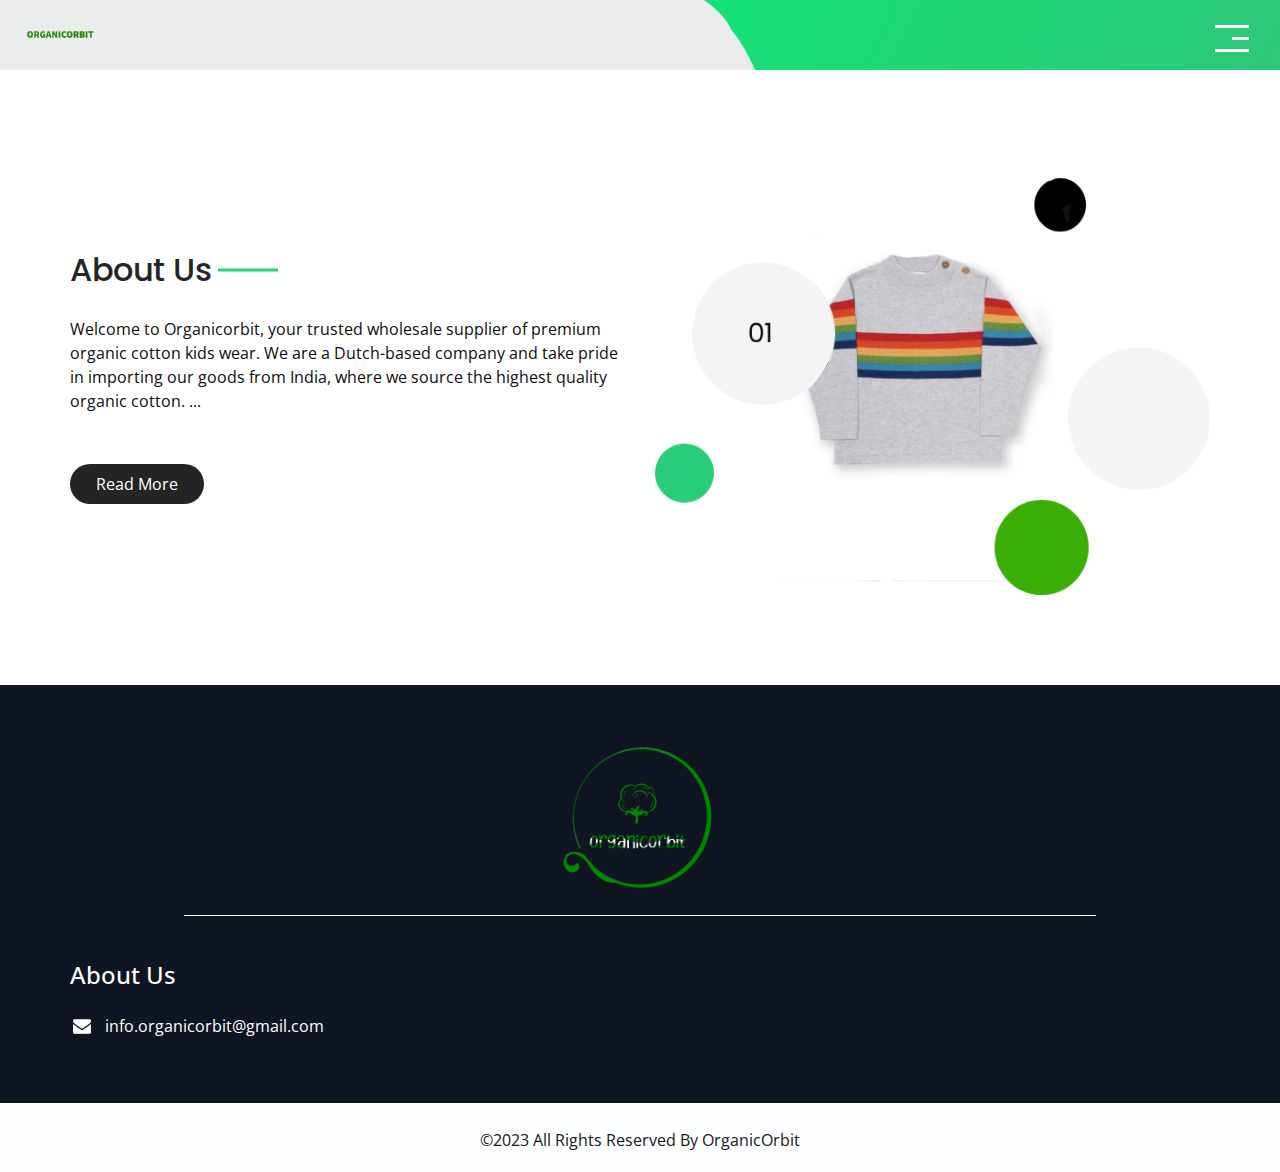
==== about.html @ 85e383f3 "Add files via upload" ====
<!DOCTYPE html>
<html>

<head>
  <!-- Basic -->
  <meta charset="utf-8" />
  <meta http-equiv="X-UA-Compatible" content="IE=edge" />
  <!-- Mobile Metas -->
  <meta name="viewport" content="width=device-width, initial-scale=1, shrink-to-fit=no" />
  <!-- Site Metas -->
  <meta name="keywords" content="" />
  <meta name="description" content="" />
  <meta name="author" content="" />

  <title> Organic Orbit</title>

  <!-- slider stylesheet -->
  <link rel="stylesheet" type="text/css"
    href="https://cdnjs.cloudflare.com/ajax/libs/OwlCarousel2/2.1.3/assets/owl.carousel.min.css" />

  <!-- bootstrap core css -->
  <link rel="stylesheet" type="text/css" href="css/bootstrap.css" />

  <!-- fonts style -->
  <link href="https://fonts.googleapis.com/css?family=Open+Sans:400,700|Poppins:400,700&display=swap" rel="stylesheet">
  <!-- Custom styles for this template -->
  <link href="css/style.css" rel="stylesheet" />
  <!-- responsive style -->
  <link href="css/responsive.css" rel="stylesheet" />
  <script>
    function showMore(){
      const dots = document.getElementById("dots");
      const moreText = document.getElementById("more");
      const btnText = document.getElementById("myBtn");

      if (dots.style.display === "none") {
        dots.style.display = "inline";
        btnText.innerHTML = "Read more";
        moreText.style.display = "none";
      } else {
        dots.style.display = "none";
        btnText.innerHTML = "Read less";
        moreText.style.display = "inline";
      }
    }
  </script>
</head>

<body class="sub_page">
  <div class="hero_area">
    <!-- header section strats -->
    <header class="header_section">
      <div class="container-fluid">
        <nav class="navbar navbar-expand-lg custom_nav-container">
          <a class="navbar-brand" href="index.html">
            <img src="images/logo.png" alt="" />
          </a>
          <button class="navbar-toggler" type="button" data-toggle="collapse" data-target="#navbarSupportedContent"
            aria-controls="navbarSupportedContent" aria-expanded="false" aria-label="Toggle navigation">
            <span class="navbar-toggler-icon"></span>
          </button>

          <div class="collapse navbar-collapse" id="navbarSupportedContent">
            <ul class="navbar-nav  ">
              <li class="nav-item ">
                <a class="nav-link" href="index.html">Home <span class="sr-only">(current)</span></a>
              </li>
              <li class="nav-item active">
                <a class="nav-link" href="about.html"> About</a>
              </li>
              <li class="nav-item">
                <a class="nav-link" href="contact.html">Contact us</a>
              </li>
            </ul>
            <div class="user_option">
              <a href="">
                <img src="images/user.png" alt="">
                <span>
                  Login
                </span>
              </a>
              <form class="form-inline my-2 my-lg-0 ml-0 ml-lg-4 mb-3 mb-lg-0">
                <button class="btn  my-2 my-sm-0 nav_search-btn" type="submit"></button>
              </form>
            </div>
          </div>
          <div>
            <div class="custom_menu-btn ">
              <button>
                <span class=" s-1">

                </span>
                <span class="s-2">

                </span>
                <span class="s-3">

                </span>
              </button>
            </div>
          </div>

        </nav>
      </div>
    </header>
    <!-- end header section -->
  </div>


  <!-- about section -->

  <section class="about_section layout_padding">
    <div class="container">
      <div class="row">
        <div class="col-md-6">
          <div class="detail-box">
            <div class="heading_container">
              <h2>
                About Us
              </h2>

            </div>
            <p>
              Welcome to Organicorbit, your trusted wholesale supplier of premium organic cotton kids wear. We are a Dutch-based company and take pride in importing our goods from India, where we source the highest quality organic cotton.
              <span id="dots">...</span>
              <span id="more" style="display: none">Our moto is "Pure comfort for your little ones, from seed to stitch." We believe that every child deserves the best possible start in life, and that includes wearing clothes that are not only comfortable and stylish, but also environmentally and socially responsible. That's why we are dedicated to using only GOTS certified organic cotton and employing responsible manufacturing practices to minimize our impact on the environment.

              As a GOTS certified company, we are committed to providing our customers with the highest quality organic cotton products that meet the most stringent environmental and social standards. GOTS certification ensures that our products are made from organic fibers, are free from harmful chemicals, and meet strict criteria for social responsibility and fair labor practices. This means that when you choose Organicorbit, you can be confident that you are making a responsible choice for your child and for the planet.

              Our commitment to ethical and sustainable production is reflected in our GOTS certification, ensuring that our products meet the highest environmental and social standards. We take our responsibility to the planet and our customers seriously, and strive to offer the best possible products and services.

              Our products are designed with the modern family in mind, offering a wide range of high-quality, affordable, and stylish organic cotton kids wear. From clothes for babies to toddlers and children, our products are versatile and perfect for all occasions. We understand that every purchase you make contributes to a larger impact on the world, which is why we are committed to ensuring that our products are not only good for your little ones but also for the environment and the people who make them.

              Our commitment to sustainability extends beyond our products. We are dedicated to minimizing our environmental impact throughout the entire supply chain. We work closely with our suppliers to ensure that they follow responsible manufacturing practices, including the use of non-toxic dyes and chemicals, efficient water management, and reduced energy consumption.

              In addition to our commitment to sustainability and social responsibility, we are also dedicated to providing excellent customer service. Our team is passionate about helping you find the perfect products for your needs and ensuring your satisfaction with your purchases. We believe in creating long-lasting relationships with our customers, and we are committed to providing the best possible support and assistance throughout your journey with us.

              At Organicorbit, we believe that our products should not only be good for the planet but also for the people who make them. We work closely with our suppliers to ensure fair labor practices and safe working conditions. We believe that everyone involved in our supply chain should be treated with respect and dignity, and we are dedicated to upholding these values.

              In conclusion, Organicorbit is your one-stop-shop for high-quality, affordable, and environmentally friendly organic cotton kids wear. Our commitment to ethical and sustainable production, combined with our GOTS certification, means that you can trust us to provide you with the best possible products and services. Join us in our mission to make the world a better place for our children, one stitch at a time.

              </span>

               </p>
            <a href="#" onclick="showMore()" id="myBtn">
              Read More
            </a>
          </div>
        </div>
        <div class="col-md-6">
          <div class="img-box">
            <img src="images/about-img.png" alt="">
          </div>
        </div>
      </div>
    </div>
  </section>

  <!-- end about section -->


  <!-- info section -->
  <section class="info_section layout_padding2">
    <div class="container">
      <div class="info_logo">
        <div class="col">
          <div class="img-box">
            <img height="175px" src="images/logo_big.png" alt="">
          </div>
        </div>
      </div>
      <div class="row">
        <div class="col">
          <div class="info_contact">
            <h5>
              About Us
            </h5>
            <div>
              <div class="img-box">
                <img src="images/envelope-white.png" width="18px" alt="">
              </div>
              <p>
                info.organicorbit@gmail.com
              </p>
            </div>
          </div>
        </div>

      </div>
    </div>
  </section>

  <!-- end info_section -->


  <!-- footer section -->
  <section class="container-fluid footer_section ">
    <div class="container">
      <p>
        &copy;2023 All Rights Reserved By OrganicOrbit
      </p>
    </div>
  </section>
  <!-- end  footer section -->


  <script type="text/javascript" src="js/jquery-3.4.1.min.js"></script>
  <script type="text/javascript" src="js/bootstrap.js"></script>
  <script type="text/javascript" src="https://cdnjs.cloudflare.com/ajax/libs/OwlCarousel2/2.2.1/owl.carousel.min.js">
  </script>
  <script type="text/javascript">
    $(".owl-carousel").owlCarousel({
      loop: true,
      margin: 10,
      nav: true,
      navText: [],
      autoplay: true,
      autoplayHoverPause: true,
      responsive: {
        0: {
          items: 1
        },
        420: {
          items: 2
        },
        1000: {
          items: 5
        }
      }

    });
  </script>
  <script>
    var nav = $("#navbarSupportedContent");
    var btn = $(".custom_menu-btn");
    btn.click
    btn.click(function (e) {

      e.preventDefault();
      nav.toggleClass("lg_nav-toggle");
      document.querySelector(".custom_menu-btn").classList.toggle("menu_btn-style")
    });
  </script>
  <script>
    $('.carousel').on('slid.bs.carousel', function () {
      $(".indicator-2 li").removeClass("active");
      indicators = $(".carousel-indicators li.active").data("slide-to");
      a = $(".indicator-2").find("[data-slide-to='" + indicators + "']").addClass("active");
      console.log(indicators);

    })
  </script>

</body>
</body>

</html>
---- css/style.css ----
body {
  font-family: 'Open Sans', sans-serif;
  color: #0c0c0c;
  background-color: #ffffff;
}

.layout_padding {
  padding-top: 90px;
  padding-bottom: 90px;
}

.layout_padding2 {
  padding: 45px 0;
}

.layout_padding2-top {
  padding-top: 45px;
  padding-bottom: 45px;
}

.layout_padding2-bottom {
  padding-bottom: 45px;
}

.layout_padding-top {
  padding-top: 90px;
}

.layout_padding-bottom {
  padding-bottom: 90px;
}

.heading_container {
  display: -webkit-box;
  display: -ms-flexbox;
  display: flex;
}

.heading_container h2 {
  color: #252525;
  position: relative;
  font-family: 'Poppins', sans-serif;
}

.heading_container h2::before {
  content: "";
  width: 60px;
  height: 3px;
  position: absolute;
  top: 50%;
  right: -5px;
  background-color: #24d278;
  -webkit-transform: translate(100%, -50%);
          transform: translate(100%, -50%);
}

/*header section*/
.hero_area {
  height: 100vh;
  background-image: url(../images/hero-bg.jpg);
  background-size: cover;
  position: relative;
  background-repeat: no-repeat;
  overflow: hidden;
}

.hero_area::after {
  content: "";
  position: absolute;
  bottom: 0;
  right: 0;
  width: 45%;
  height: 100%;
  background-image: url(../images/hero-side-bg.png);
  background-size: cover;
}

.sub_page .hero_area {
  height: auto;
  background-size: auto;
}

.hero_area.sub_pages {
  height: auto;
}

.header_section {
  overflow-x: hidden;
}

.header_section .container-fluid {
  padding-right: 25px;
  padding-left: 25px;
}

.header_section .nav_container {
  margin: 0 auto;
}

.header_section .user_option {
  display: -webkit-box;
  display: -ms-flexbox;
  display: flex;
  -webkit-box-align: center;
      -ms-flex-align: center;
          align-items: center;
}

.header_section .user_option a {
  display: -webkit-box;
  display: -ms-flexbox;
  display: flex;
  color: #ffffff;
  -webkit-box-align: center;
      -ms-flex-align: center;
          align-items: center;
}

.header_section .user_option a img {
  min-width: 20px;
  height: 20px;
  margin-right: 5px;
}

.custom_nav-container.navbar-expand-lg .navbar-nav .nav-item .nav-link {
  padding: 10px 15px;
  color: #060606;
  text-align: center;
  text-transform: uppercase;
}

.custom_nav-container.navbar-expand-lg .navbar-nav .nav-item.active .nav-link, .custom_nav-container.navbar-expand-lg .navbar-nav .nav-item:hover .nav-link {
  color: #24d278;
}

a,
a:hover,
a:focus {
  text-decoration: none;
}

a:hover,
a:focus {
  color: initial;
}

.btn,
.btn:focus {
  outline: none !important;
  -webkit-box-shadow: none;
          box-shadow: none;
}

.custom_nav-container .nav_search-btn {
  background-image: url(../images/search-icon.png);
  background-size: 17px;
  background-repeat: no-repeat;
  background-position-y: 7px;
  width: 35px;
  height: 35px;
  padding: 0;
  border: none;
}

.custom_nav-container form {
  padding-top: 7px;
}

.navbar-brand {
  margin-right: 5%;
  display: -webkit-box;
  display: -ms-flexbox;
  display: flex;
  -webkit-box-align: center;
      -ms-flex-align: center;
          align-items: center;
}

.navbar-brand img {
  width: 70px;
}

.custom_nav-container {
  z-index: 99999;
  padding: 0;
  height: 70px;
}

.custom_nav-container .navbar-toggler {
  outline: none;
}

.custom_nav-container .navbar-toggler .navbar-toggler-icon {
  background-image: url(../images/menu.png);
  background-size: 50px;
  width: 30px;
  height: 30px;
}

.lg_toggl-btn {
  background-color: transparent;
  border: none;
  outline: none;
  width: 56px;
  height: 40px;
  cursor: pointer;
}

.lg_toggl-btn:focus {
  outline: none;
}

.login_btn-container {
  padding-top: 30px;
}

.login_btn-container a {
  color: #24d278;
  text-transform: uppercase;
}

/*end header section*/
/* slider section */
.slider_section {
  height: calc(90% - 70px);
  display: -webkit-box;
  display: -ms-flexbox;
  display: flex;
  -webkit-box-align: center;
      -ms-flex-align: center;
          align-items: center;
}

.slider_section .container {
  position: relative;
  z-index: 2;
}

.slider_section .number_box {
  width: 50px;
  position: absolute;
  right: 25px;
  top: 46%;
  display: -webkit-box;
  display: -ms-flexbox;
  display: flex;
  -webkit-box-orient: vertical;
  -webkit-box-direction: normal;
      -ms-flex-direction: column;
          flex-direction: column;
  -webkit-box-align: center;
      -ms-flex-align: center;
          align-items: center;
  color: #ffffff;
  -webkit-transform: translateY(-50%);
          transform: translateY(-50%);
  z-index: 2;
  font-size: 22px;
}

.slider_section .number_box::before {
  content: "";
  width: 50px;
  height: 1px;
  background-color: #ffffff;
  position: absolute;
  top: 50%;
  left: 50%;
  -webkit-transform: translate(-50%, -50%);
          transform: translate(-50%, -50%);
}

.slider_section .row {
  -webkit-box-align: center;
      -ms-flex-align: center;
          align-items: center;
}

.slider_section .detail-box h1 {
  color: #24d278;
  text-transform: uppercase;
}

.slider_section .detail-box h1 span {
  font-size: 5rem;
  color: #252525;
}

.slider_section .detail-box p {
  margin-top: 15px;
}

.slider_section .detail-box .btn-box {
  margin-top: 45px;
}

.slider_section .detail-box .btn-box a {
  text-transform: uppercase;
  text-align: center;
  width: 135px;
  font-size: 15px;
}

.slider_section .detail-box .btn-box .btn-1 {
  display: inline-block;
  padding: 6px 0;
  background-color: #24d278;
  color: #ffffff;
  -webkit-transition: all 0.3s;
  transition: all 0.3s;
  border: 1px solid transparent;
  border-radius: 20px;
  margin-right: 5px;
}

.slider_section .detail-box .btn-box .btn-1:hover {
  background-color: transparent;
  border-color: #24d278;
  color: #24d278;
}

.slider_section .detail-box .btn-box .btn-2 {
  display: inline-block;
  padding: 6px 0;
  background-color: #252525;
  color: #ffffff;
  -webkit-transition: all 0.3s;
  transition: all 0.3s;
  border: 1px solid transparent;
  border-radius: 20px;
}

.slider_section .detail-box .btn-box .btn-2:hover {
  background-color: transparent;
  border-color: #252525;
  color: #252525;
}

.slider_section .img-container {
  position: relative;
  display: -webkit-box;
  display: -ms-flexbox;
  display: flex;
  -webkit-box-pack: end;
      -ms-flex-pack: end;
          justify-content: flex-end;
}

.slider_section .img-container .img-box {
  width: 250px;
}

.slider_section .img-container .img-box img {
  width: 100%;
}

.slider_section .play_btn {
  background-color: #24d278;
  display: -webkit-box;
  display: -ms-flexbox;
  display: flex;
  -webkit-box-align: center;
      -ms-flex-align: center;
          align-items: center;
  -webkit-box-pack: center;
      -ms-flex-pack: center;
          justify-content: center;
  border-radius: 100%;
  width: 75px;
  height: 75px;
  position: absolute;
  z-index: 3;
  top: 56%;
  right: 32%;
}

.slider_section .play_btn a {
  background-color: #ffffff;
  display: -webkit-box;
  display: -ms-flexbox;
  display: flex;
  -webkit-box-align: center;
      -ms-flex-align: center;
          align-items: center;
  -webkit-box-pack: center;
      -ms-flex-pack: center;
          justify-content: center;
  border-radius: 100%;
  width: 75px;
  height: 75px;
  position: relative;
  z-index: 5;
}

.slider_section .play_btn img {
  width: 20px;
  margin-left: 3px;
}

.slider_section .play_btn::before {
  content: "";
  width: 100%;
  height: 100%;
  position: absolute;
  top: 50%;
  left: 50%;
  background-color: #24d278;
  opacity: 1;
  border-radius: 100%;
  -webkit-transform: translate(-50%, -50%);
          transform: translate(-50%, -50%);
}

.slider_section .play_btn::before {
  z-index: 2;
  -webkit-animation: before-animation 1500ms infinite;
          animation: before-animation 1500ms infinite;
}

@-webkit-keyframes before-animation {
  0% {
    -webkit-transform: translateX(-50%) translateY(-50%) translateZ(0) scale(1);
            transform: translateX(-50%) translateY(-50%) translateZ(0) scale(1);
    opacity: 1;
  }
  100% {
    -webkit-transform: translateX(-50%) translateY(-50%) translateZ(0) scale(1.5);
            transform: translateX(-50%) translateY(-50%) translateZ(0) scale(1.5);
    opacity: 1;
  }
}

@keyframes before-animation {
  0% {
    -webkit-transform: translateX(-50%) translateY(-50%) translateZ(0) scale(1);
            transform: translateX(-50%) translateY(-50%) translateZ(0) scale(1);
    opacity: 1;
  }
  100% {
    -webkit-transform: translateX(-50%) translateY(-50%) translateZ(0) scale(1.5);
            transform: translateX(-50%) translateY(-50%) translateZ(0) scale(1.5);
    opacity: 1;
  }
}

.slider_section .carousel-indicators {
  margin: 0;
  -webkit-box-align: center;
      -ms-flex-align: center;
          align-items: center;
  -webkit-box-pack: center;
      -ms-flex-pack: center;
          justify-content: center;
  bottom: -150px;
}

.slider_section .carousel-indicators li {
  width: 15px;
  height: 15px;
  border-radius: 100%;
  background-color: #24d278;
  opacity: 1;
  border: none;
  background-clip: unset;
}

.slider_section .carousel-indicators li.active {
  background-color: #252525;
}

.slider_section ol.carousel-indicators.indicator-2 {
  position: unset;
}

.slider_section ol.carousel-indicators.indicator-2 li {
  width: 25px;
  height: 25px;
  text-indent: 0px;
  text-align: center;
  line-height: 25px;
  color: #ffffff;
  margin: 0;
  background-color: transparent;
  opacity: 1;
  border: none;
  display: none;
}

.slider_section ol.carousel-indicators.indicator-2 li.active {
  display: block;
}

.about_section .row {
  -webkit-box-align: center;
      -ms-flex-align: center;
          align-items: center;
}

.about_section .detail-box p {
  margin-top: 20px;
}

.about_section .detail-box a {
  display: inline-block;
  padding: 7px 25px;
  background-color: #252525;
  color: #ffffff;
  -webkit-transition: all 0.3s;
  transition: all 0.3s;
  border: 1px solid transparent;
  border-radius: 20px;
  margin-top: 35px;
}

.about_section .detail-box a:hover {
  background-color: transparent;
  border-color: #252525;
  color: #252525;
}

.about_section .img-box img {
  width: 100%;
}

.trending_section {
  background-color: #f4f5f7;
}

.trending_section .tab_container .t-link-box {
  margin: 65px 0;
  color: #24d278;
  display: -webkit-box;
  display: -ms-flexbox;
  display: flex;
  -webkit-box-align: center;
      -ms-flex-align: center;
          align-items: center;
  -webkit-box-pack: start;
      -ms-flex-pack: start;
          justify-content: flex-start;
}

.trending_section .tab_container .t-link-box h5 {
  margin: 0;
}

.trending_section .tab_container .t-link-box hr {
  background-color: #24d278;
  width: 60px;
  height: 1.5px;
  border: none;
  margin: 0 65px 0 5px;
}

.trending_section .tab_container .t-link-box .t-name {
  color: #252525;
}

.trending_section .tab_container .t-link-box:hover {
  cursor: pointer;
}

.trending_section .tab_container .t-link-box[aria-expanded="true"] .t-name {
  color: #24d278;
}

.trending_section .img_container {
  display: -webkit-box;
  display: -ms-flexbox;
  display: flex;
}

.trending_section .img_container .box {
  display: -webkit-box;
  display: -ms-flexbox;
  display: flex;
  -webkit-box-orient: vertical;
  -webkit-box-direction: normal;
      -ms-flex-direction: column;
          flex-direction: column;
}

.trending_section .img_container .box .img-box {
  margin: 15px;
}

.trending_section .img_container .box .img-box img {
  width: 100%;
}

.trending_section .img_container .box.b-1 {
  padding-top: 35px;
}

.discount_section .row {
  -webkit-box-align: center;
      -ms-flex-align: center;
          align-items: center;
}

.discount_section .detail-box {
  display: -webkit-box;
  display: -ms-flexbox;
  display: flex;
  -webkit-box-orient: vertical;
  -webkit-box-direction: normal;
      -ms-flex-direction: column;
          flex-direction: column;
  -webkit-box-align: center;
      -ms-flex-align: center;
          align-items: center;
}

.discount_section .detail-box h2 {
  padding-left: 45px;
}

.discount_section .detail-box h2.main_heading {
  font-size: 3rem;
  padding: 0;
  color: #24d278;
  text-transform: uppercase;
}

.discount_section .detail-box a {
  display: inline-block;
  padding: 6px 30px;
  background-color: #252525;
  color: #ffffff;
  -webkit-transition: all 0.3s;
  transition: all 0.3s;
  border: 1px solid transparent;
  border-radius: 20px;
  margin-top: 25px;
}

.discount_section .detail-box a:hover {
  background-color: transparent;
  border-color: #252525;
  color: #252525;
}

.discount_section .img-box img {
  width: 100%;
}

.brand_section .brand_container {
  display: -webkit-box;
  display: -ms-flexbox;
  display: flex;
  -webkit-box-pack: center;
      -ms-flex-pack: center;
          justify-content: center;
  -ms-flex-wrap: wrap;
      flex-wrap: wrap;
  margin: 0 -10px;
}

.brand_section .brand_container .box {
  position: relative;
  text-align: center;
  background-color: #e4e5e9;
  padding: 75px 35px 10px 35px;
  margin: 30px 10px 0 10px;
  min-width: 225px;
  -webkit-box-flex: 0;
      -ms-flex: 0 0 23.24670%;
          flex: 0 0 23.24670%;
}

.brand_section .brand_container .box h6 {
  color: #252525;
}

.brand_section .brand_container .box h6.price {
  color: #24d278;
}

.brand_section .brand_container .box .new {
  position: absolute;
  top: 0;
  left: 0;
  padding: 5px 35px;
  background-color: #252525;
  color: #ffffff;
}

.brand_section .brand_container .box .new h6 {
  margin: 0;
}

.brand_section .brand_container .box .img-box img {
  width: 100%;
}

.brand_section .brand_container .box:hover {
  background-color: #24d278;
}

.brand_section .brand_container .box:hover h6.price {
  color: #252525;
}

.brand_section .brand-btn {
  display: inline-block;
  padding: 6px 30px;
  background-color: #252525;
  color: #ffffff;
  -webkit-transition: all 0.3s;
  transition: all 0.3s;
  border: 1px solid transparent;
  border-radius: 20px;
  margin-top: 15px;
}

.brand_section .brand-btn:hover {
  background-color: transparent;
  border-color: #252525;
  color: #252525;
}

.contact_section {
  position: relative;
}

.contact_section .design-box {
  position: absolute;
  bottom: 50%;
  -webkit-transform: translateY(50%);
          transform: translateY(50%);
  right: 0;
  width: 75px;
}

.contact_section .design-box img {
  width: 100%;
}

.contact_section h2 {
  margin-bottom: 65px;
}

.contact_section form {
  padding-right: 35px;
}

.contact_section input {
  width: 100%;
  border: none;
  height: 50px;
  margin-bottom: 25px;
  padding-left: 25px;
  background-color: transparent;
  outline: none;
  color: #101010;
  -webkit-box-shadow: 0px 2px 5px 0px rgba(0, 0, 0, 0.16);
  box-shadow: 0px 2px 5px 0px rgba(0, 0, 0, 0.16);
}

.contact_section input::-webkit-input-placeholder {
  color: #131313;
}

.contact_section input:-ms-input-placeholder {
  color: #131313;
}

.contact_section input::-ms-input-placeholder {
  color: #131313;
}

.contact_section input::placeholder {
  color: #131313;
}

.contact_section input.message-box {
  height: 120px;
}

.contact_section button {
  display: inline-block;
  padding: 12px 45px;
  background-color: #24d278;
  color: #ffffff;
  -webkit-transition: all 0.3s;
  transition: all 0.3s;
  border: 1px solid transparent;
  border-radius: 30px;
  border-radius: 30px;
  color: #fff;
  margin-top: 35px;
}

.contact_section button:hover {
  background-color: transparent;
  border-color: #24d278;
  color: #24d278;
}

.contact_section .map_container {
  height: 100%;
  padding-bottom: 110px;
}

.contact_section .map_container .map-responsive {
  height: 100%;
}

.client_section .custom_heading-container {
  -webkit-box-pack: center;
      -ms-flex-pack: center;
          justify-content: center;
}

.client_section .client_container {
  display: -webkit-box;
  display: -ms-flexbox;
  display: flex;
  -webkit-box-align: start;
      -ms-flex-align: start;
          align-items: flex-start;
}

.client_section .client_box {
  margin-left: 25px;
  margin-right: 25px;
  padding: 25px;
  -webkit-box-shadow: 0px 0px 20px 0 rgba(0, 0, 0, 0.1);
          box-shadow: 0px 0px 20px 0 rgba(0, 0, 0, 0.1);
}

.client_section .client_box .client-id {
  display: -webkit-box;
  display: -ms-flexbox;
  display: flex;
  -webkit-box-align: center;
      -ms-flex-align: center;
          align-items: center;
}

.client_section .client_box .client-id .img-box img {
  width: 100%;
}

.client_section .client_box .client-id .name {
  margin-left: 15px;
}

.client_section .client_box .client-id .name h5 {
  font-weight: bold;
}

.client_section .client_box .client-id .name p {
  color: #24d278;
  margin: 0;
}

.client_section .client_box .detail {
  margin-top: 25px;
}

.client_section .client_box:hover {
  background-color: #f3f3f3;
  -webkit-box-shadow: none;
          box-shadow: none;
}

.client_section .client_box:hover .arrow_img {
  background-image: url(../images/arrow-green.png);
}

.client_section .client_box .arrow_img {
  width: 50px;
  height: 30px;
  background-image: url(../images/arrow.png);
  background-size: 25px;
  background-repeat: no-repeat;
}

.info_section {
  background-color: #0f1521;
  color: #ffffff;
}

.info_section .info_logo {
  width: 80%;
  margin: 0 auto 45px auto;
  padding-bottom: 10px;
  text-align: center;
  border-bottom: 1px solid #ffffff;
}

.info_section .info_logo h2 {
  text-transform: uppercase;
  font-weight: bold;
}

.info_section h5 {
  margin-bottom: 25px;
  font-size: 24px;
}

.info_section .info_insta .insta_container > div {
  display: -webkit-box;
  display: -ms-flexbox;
  display: flex;
}

.info_section .info_insta .insta_container img {
  width: 100%;
}

.info_section .info_insta .insta_container .insta-box {
  margin: 5px;
  display: -webkit-box;
  display: -ms-flexbox;
  display: flex;
  -webkit-box-align: stretch;
      -ms-flex-align: stretch;
          align-items: stretch;
}

.info_section .info_contact .img-box {
  width: 35px;
  display: -webkit-box;
  display: -ms-flexbox;
  display: flex;
  -webkit-box-pack: center;
      -ms-flex-pack: center;
          justify-content: center;
}

.info_section .info_contact p {
  margin: 0;
}

.info_section .info_contact > div {
  display: -webkit-box;
  display: -ms-flexbox;
  display: flex;
  -webkit-box-align: center;
      -ms-flex-align: center;
          align-items: center;
  margin: 20px 0;
}

.info_section .info_contact > div img {
  height: auto;
  margin-right: 12px;
}

.info_section .info_form form input {
  outline: none;
  width: 100%;
  padding: 7px 10px;
}

.info_section .info_form form button {
  display: inline-block;
  padding: 8px 30px;
  background-color: #24d278;
  color: #ffffff;
  -webkit-transition: all 0.3s;
  transition: all 0.3s;
  border: 1px solid transparent;
  border-radius: 0;
  margin-top: 15px;
  text-transform: uppercase;
  font-size: 15px;
}

.info_section .info_form form button:hover {
  background-color: transparent;
  border-color: #24d278;
  color: #24d278;
}

.info_section .info_form .social_box {
  margin-top: 35px;
  width: 100%;
  display: -webkit-box;
  display: -ms-flexbox;
  display: flex;
}

.info_section .info_form .social_box a {
  margin-right: 25px;
}

/* footer section*/
.footer_section {
  display: -webkit-box;
  display: -ms-flexbox;
  display: flex;
  -webkit-box-orient: vertical;
  -webkit-box-direction: normal;
      -ms-flex-direction: column;
          flex-direction: column;
  -webkit-box-pack: center;
      -ms-flex-pack: center;
          justify-content: center;
  background-color: #fdfeff;
}

.footer_section p {
  color: #171717;
  margin: 0;
  padding: 25px 0 20px 0;
  margin: 0 auto;
  text-align: center;
}

.footer_section a {
  color: #171717;
}

/* end footer section*/
#navbarSupportedContent {
  -webkit-transform: translateX(100vw);
          transform: translateX(100vw);
  opacity: 0;
  -webkit-transition: all 0.3s ease-in;
  transition: all 0.3s ease-in;
  -webkit-box-pack: justify;
      -ms-flex-pack: justify;
          justify-content: space-between;
  -webkit-box-align: center;
      -ms-flex-align: center;
          align-items: center;
}

#navbarSupportedContent.lg_nav-toggle {
  -webkit-transform: translateX(0);
          transform: translateX(0);
  opacity: 1;
}

.custom_menu-btn button {
  margin-top: 12px;
  outline: none;
  border: none;
  background-color: transparent;
}

.custom_menu-btn button span {
  display: block;
  width: 34px;
  height: 3.5px;
  background-color: #fff;
  margin: 8.5px 0;
  -webkit-transition: all 0.3s;
  transition: all 0.3s;
}

.custom_menu-btn .s-2 {
  -webkit-transition: all 0.1s;
  transition: all 0.1s;
  width: 17px;
  margin-left: auto;
}

.menu_btn-style button .s-1 {
  -webkit-transform: rotate(45deg) translate(7px, 10px);
          transform: rotate(45deg) translate(7px, 10px);
}

.menu_btn-style button .s-2 {
  -webkit-transform: translateX(100px);
          transform: translateX(100px);
}

.menu_btn-style button .s-3 {
  -webkit-transform: rotate(-45deg) translate(7px, -10px);
          transform: rotate(-45deg) translate(7px, -10px);
}
/*# sourceMappingURL=style.css.map */
---- css/responsive.css ----
@media (max-width: 1120px) {
  .slider_section .detail-box .btn-box a {
    margin-bottom: 10px;
  }

  .slider_section .play_btn {
    right: 25%;
  }
}

@media (max-width: 992px) {
  #navbarSupportedContent {
    opacity: 1;
    transform: none;
  }

  .sub_page .hero_area::after {
    display: none;
  }

  .navbar-toggler {
    padding: 0.25rem 0;
  }

  .slider_section .play_btn {
    top: 20%;
    right: 30%;
  }

  .header_section .user_option {
    display: none;
  }

  .custom_menu-btn {
    display: none;
  }

  .navbar-nav {
    align-items: center;
  }

  .custom_nav-container .navbar-toggler {
    margin-left: auto;
  }

  .custom_nav-container {
    padding: 15px 0;
    height: auto;
  }

  .brand_section {
    text-align: center;
  }
}

@media (max-width: 768px) {
  .hero_area {
    height: auto;
  }

  .hero_area::after {
    background-image: none;
    background-color: #1fd778;
    width: 100%;
    height: 450px;
  }

  .slider_section {
    text-align: center;
  }

  .slider_section .detail-box {
    margin-bottom: 45px;
  }

  .slider_section .img-container {
    justify-content: center;
  }

  .slider_section .play_btn {
    top: initial;
    bottom: 450px;
    right: 50%;
    transform: translate(50%, 50%);
  }

  .hero_area {
    background: none;
  }

  .slider_section {
    padding-top: 35px;
  }

  .slider_section .detail-box h1 span {
    font-size: 4rem;
  }

  .slider_section .img-box {
    margin: 40px 0;
  }

  .slider_section .img-box {
    margin-top: 125px;
    margin-bottom: 90px;
  }

  .slider_section .carousel-indicators {
    bottom: 25px;
  }

  .slider_section .carousel-indicators li {
    background-color: #fefefe;
  }

  .slider_section .number_box {
    display: none;
  }

  .about_section .detail-box {
    margin-bottom: 45px;
  }

  .discount_section .detail-box {
    margin-bottom: 45px;
  }

  .discount_section .detail-box {
    text-align: center;
  }



  .discount_section .detail-box h2 {
    padding: 0;
  }

  .client_section .client_container {
    flex-direction: column;
  }

  .client_section .client_box.b-1 {
    margin-bottom: 45px;
  }

  .info_section .col-md-3 {
    display: flex;
    flex-direction: column;
    align-items: center;
    text-align: center;
    margin: 15px 0;
  }

  .info_section .box {
    justify-content: center;
  }

  .info_section .box {

    justify-content: center;
    display: flex;
    flex-direction: column;
    align-items: center;
  }

  .contact_section form {
    padding: 0;
    margin-bottom: 45px;
  }

  .info_section .info_form .social_box {
    justify-content: center;
  }

  .info_section .info_form .social_box a {
    margin: 0 10px;
  }

  .contact_section .map_container {
    padding: 0;
  }
}

@media (max-width: 576px) {
  .slider_section .detail-box h1 {
    font-size: 2.5rem;
  }

  .slider_section .detail-box h1 span {
    font-size: 3.5rem;
  }

  .slider_section .play_btn,
  .slider_section .play_btn a {
    width: 55px;
    height: 55px;
  }



  .slider_section .play_btn img {
    width: 15px;
  }
}

@media (max-width: 480px) {}

@media (max-width: 420px) {
  .slider_section .detail-box h1 {
    font-size: 2rem;
  }

  .slider_section .detail-box h1 span {
    font-size: 3rem;
  }
}

@media (max-width: 360px) {}

@media (min-width: 1200px) {
  .container {
    max-width: 1170px;
  }
}
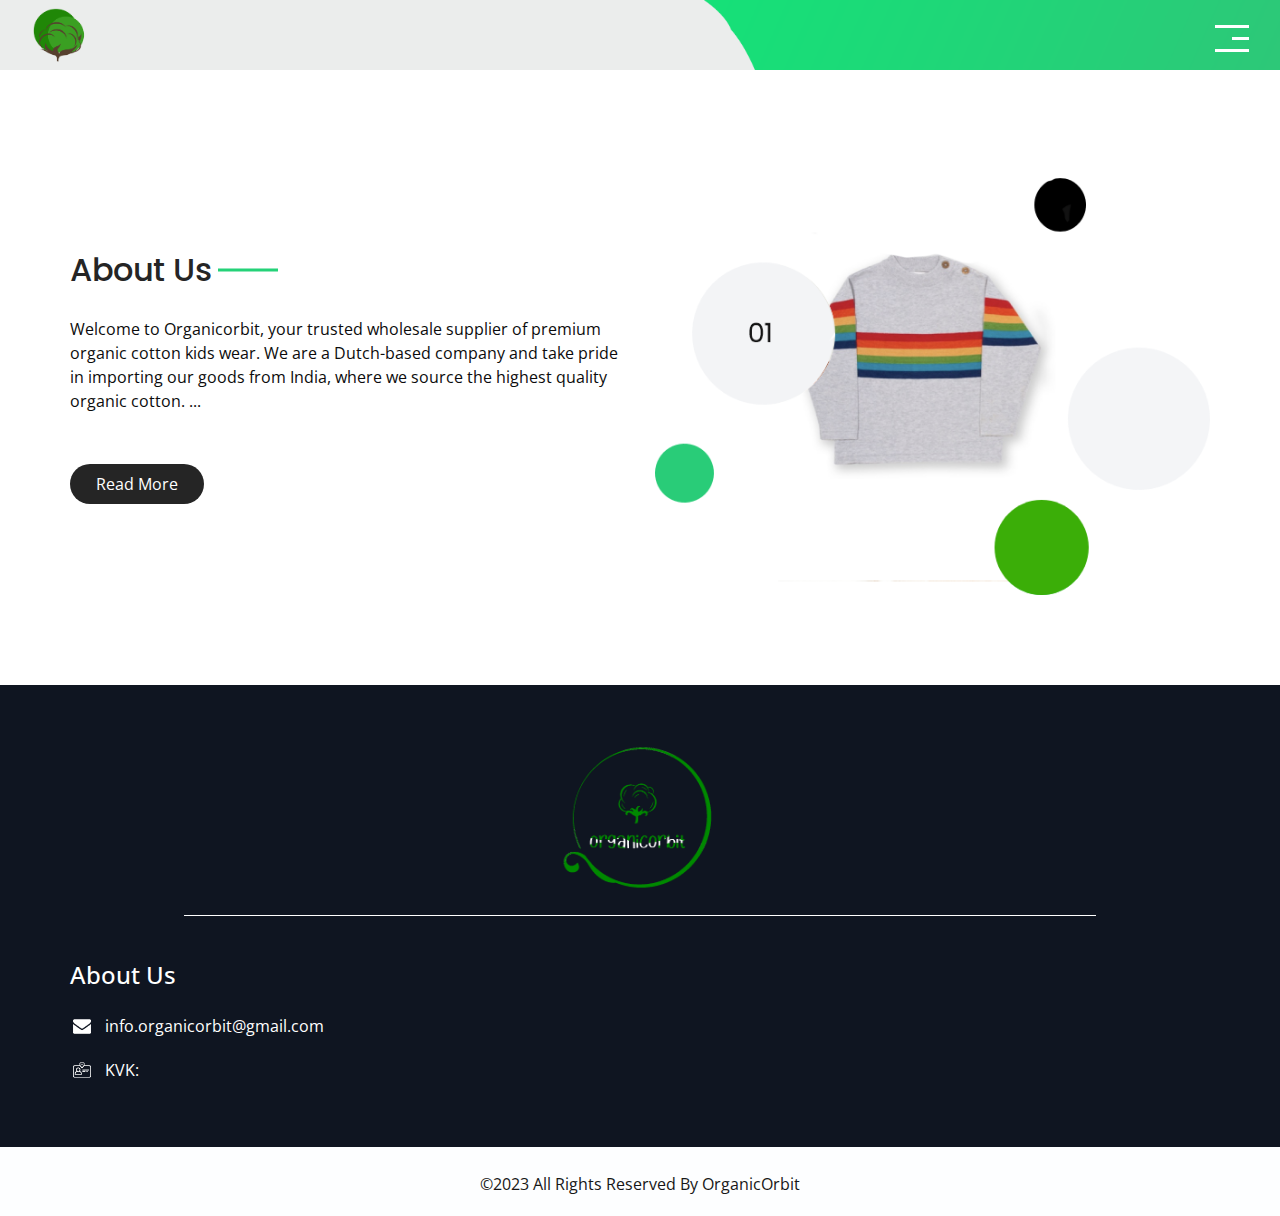
==== commit 8a026d51: "Add files via upload" ====
--- a/about.html
+++ b/about.html
@@ -53,7 +53,7 @@
       <div class="container-fluid">
         <nav class="navbar navbar-expand-lg custom_nav-container">
           <a class="navbar-brand" href="index.html">
-            <img src="images/logo.png" alt="" />
+            <img src="images/logo_new.png" alt="" />
           </a>
           <button class="navbar-toggler" type="button" data-toggle="collapse" data-target="#navbarSupportedContent"
             aria-controls="navbarSupportedContent" aria-expanded="false" aria-label="Toggle navigation">
@@ -181,6 +181,15 @@
               </div>
               <p>
                 info.organicorbit@gmail.com
+              </p>
+            </div>
+
+            <div>
+              <div class="img-box">
+                <img src="images/id-card.png" width="18px" alt="">
+              </div>
+              <p>
+                KVK:
               </p>
             </div>
           </div>
@@ -252,6 +261,5 @@
   </script>
 
 </body>
-</body>
 
 </html>--- a/css/responsive.css
+++ b/css/responsive.css
@@ -6,6 +6,64 @@
   .slider_section .play_btn {
     right: 25%;
   }
+}
+/* Modal styles */
+.cust_modal {
+  display: none; /* Hidden by default */
+  position: fixed; /* Stay in place */
+  z-index: 1; /* Sit on top */
+  left: 0;
+  top: 0;
+  width: 100%; /* Full width */
+  height: 100%; /* Full height */
+  overflow: auto; /* Enable scroll if needed */
+  background-color: rgba(0,0,0,0.4); /* Black w/ opacity */
+}
+
+.cust_modal-content {
+  background-color: #fefefe;
+  margin: auto;
+  padding: 20px;
+  border: 1px solid #888;
+  width: 80%;
+  max-width: 500px;
+  position: absolute;
+  left: 50%;
+  top: 50%;
+  transform: translate(-50%, -50%);
+}
+
+.cust_close {
+  color: #aaa;
+  float: right;
+  font-size: 28px;
+  font-weight: bold;
+}
+
+.cust_close:hover,
+.cust_close:focus {
+  color: black;
+  text-decoration: none;
+  cursor: pointer;
+}
+
+.cust_closeFailed {
+  color: #aaa;
+  float: right;
+  font-size: 28px;
+  font-weight: bold;
+}
+
+.cust_closeFailed:hover,
+.cust_closeFailed:focus {
+  color: black;
+  text-decoration: none;
+  cursor: pointer;
+}
+
+/* Make body unscrollable when modal is open */
+body.cust_modal-open {
+  overflow: hidden;
 }
 
 @media (max-width: 992px) {
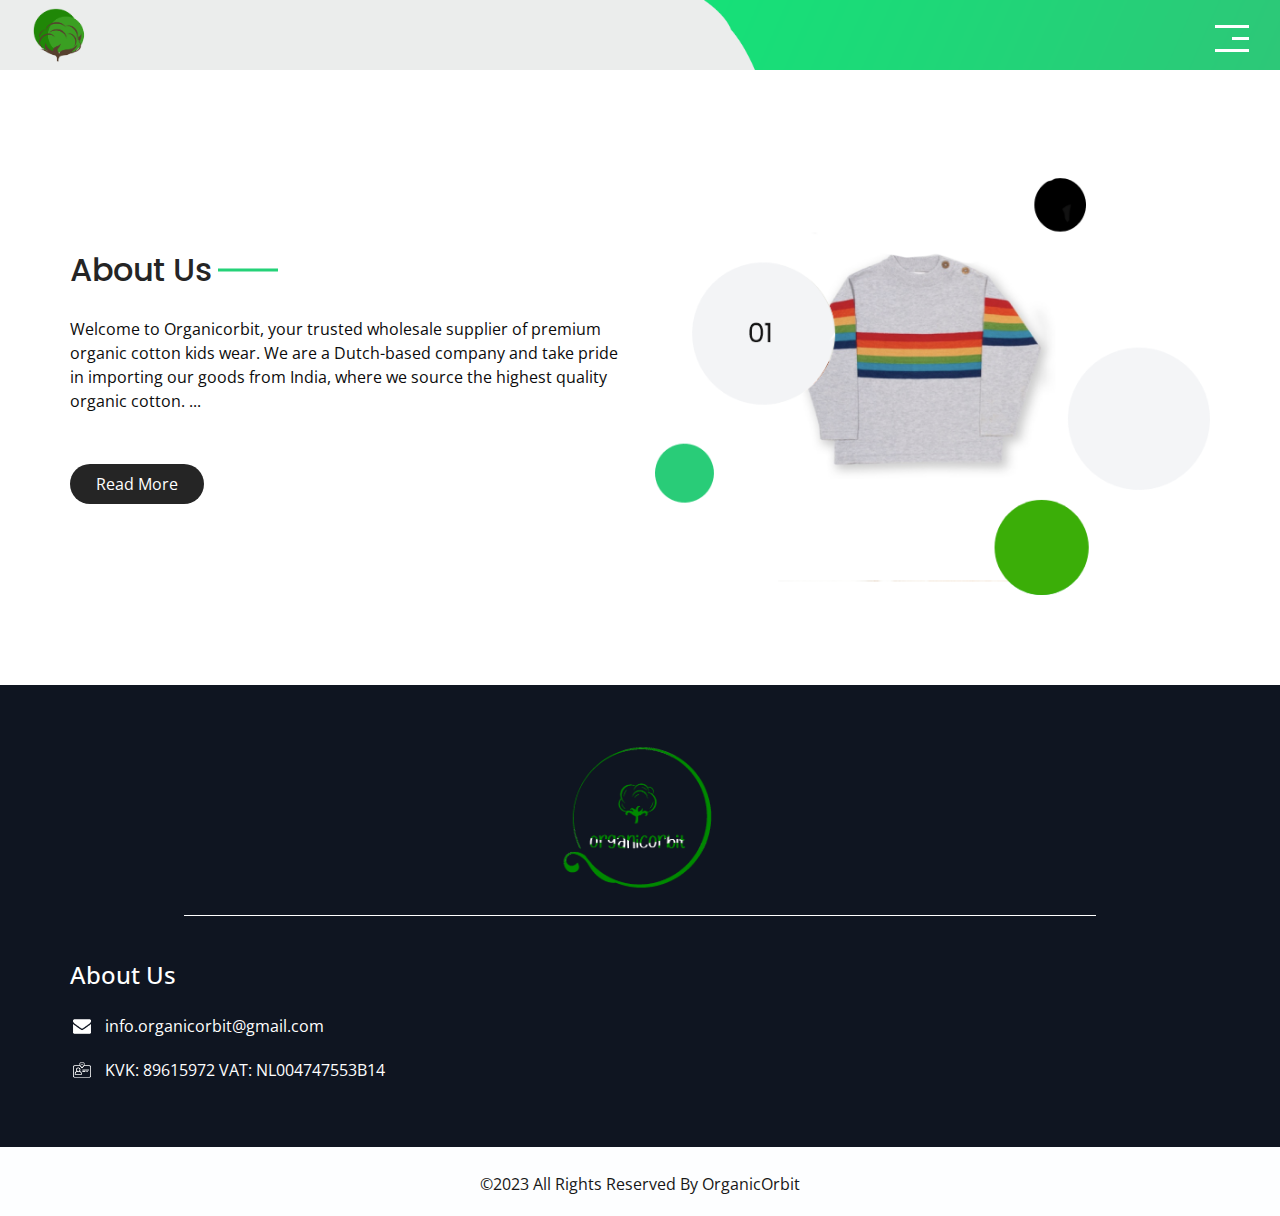
==== commit 6456109a: "Add files via upload" ====
--- a/about.html
+++ b/about.html
@@ -189,7 +189,7 @@
                 <img src="images/id-card.png" width="18px" alt="">
               </div>
               <p>
-                KVK:
+                KVK: 89615972 VAT: NL004747553B14
               </p>
             </div>
           </div>
